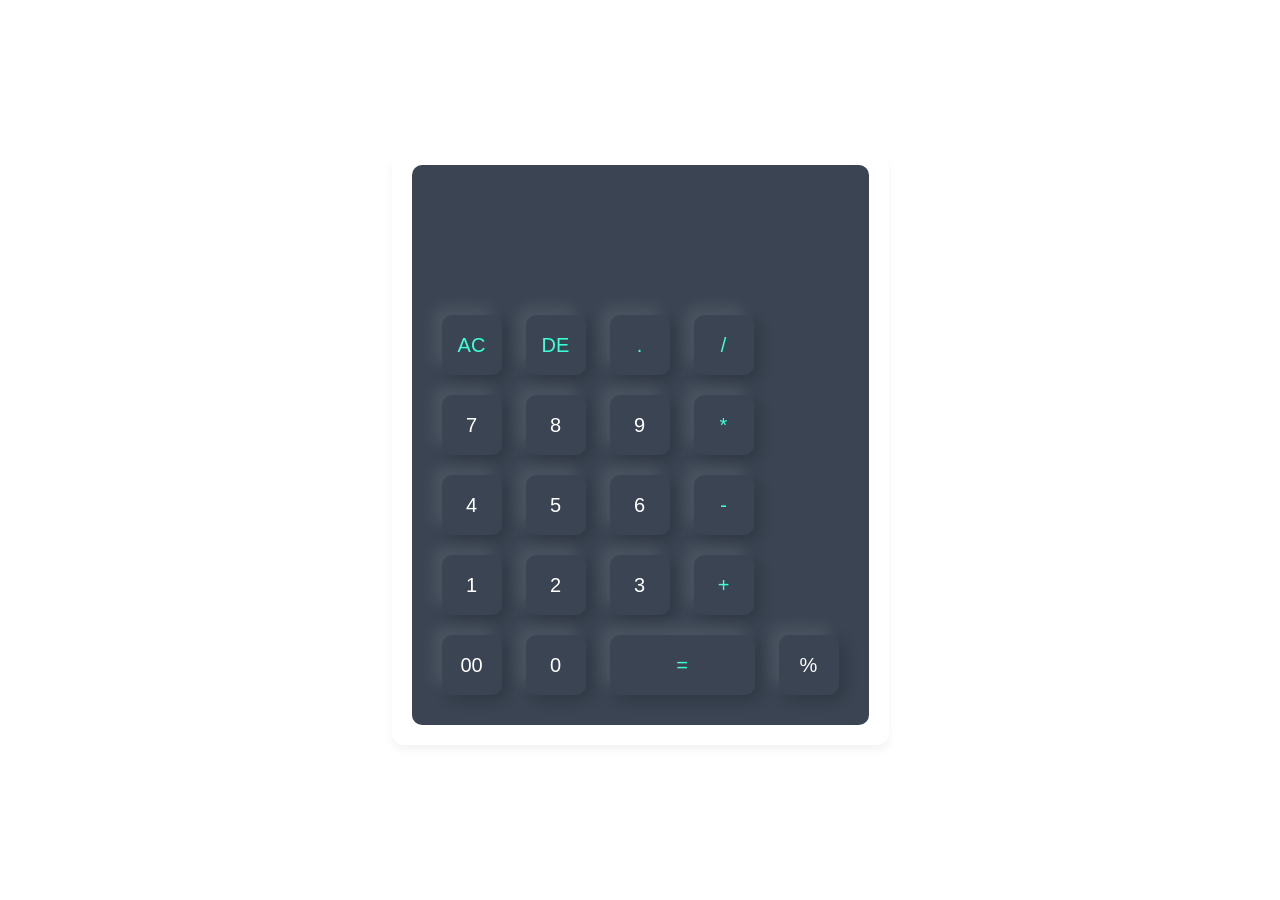
==== calculator.html @ b81e183b "calculator" ====
<!DOCTYPE html>
<html lang="en">
<head>
    <meta charset="UTF-8">
    <meta name="viewport" content="width=device-width, initial-scale=1.0">
    <title>Calculator</title>
    <link rel="stylesheet" href="calculator.css">
</head>
<body>
    
    <div class="container">
        <div class="calculator">
            <form>
                <div class="display">
                    <input type="text" name="display">
                </div>
                <div>
                    <input type="button" value="AC" onclick="display.value ='' " class="operator">
                    <input type="button" value="DE" onclick="display.value = display.value.toString().slice(0, -1)" class="operator">
                    <input type="button" value="." onclick="display.value +='.' " class="operator">
                    <input type="button" value="/" onclick="display.value +='/' " class="operator">
                </div>
                <div>
                    <input type="button" value="7" onclick="display.value +='7' ">
                    <input type="button" value="8" onclick="display.value +='8' ">
                    <input type="button" value="9" onclick="display.value +='9' ">
                    <input type="button" value="*" onclick="display.value +='*' " class="operator">
                </div>
                <div>
                    <input type="button" value="4" onclick="display.value +='4' ">
                    <input type="button" value="5" onclick="display.value +='5' ">
                    <input type="button" value="6" onclick="display.value +='6' ">
                    <input type="button" value="-" onclick="display.value +='-' " class="operator">
                </div>
                <div>
                    <input type="button" value="1" onclick="display.value +='1' ">
                    <input type="button" value="2" onclick="display.value +='2' ">
                    <input type="button" value="3" onclick="display.value +='3' ">
                    <input type="button" value="+" onclick="display.value +='+' " class="operator">
                </div>
                <div>
                    <input type="button" value="00" onclick="display.value +='00' ">
                    <input type="button" value="0" onclick="display.value +='0' ">
                    <input type="button" value="=" onclick="display.value = eval(display.value)" class="equal operator">
                    <input type="button" value="%" onclick="display.value +='%' ">
                </div>
            </form>
        </div>
    </div>
</body>
</html>
---- calculator.css ----
*{
    margin: 0;
    padding: 0;
    font-family: 'Poppins' sans-serif;
    box-sizing: border-box;
}

body{
    height: 100vh;
    display: flex;
    align-items: center;
    justify-content: center;
}

.container{
    position: relative;
    border-radius: 12px;
    padding: 10px 20px 20px;
    background-color: #fff;
   box-shadow: 0 5px 10px rgba(0, 0, 0, 0.05);
}

.calculator{
    background: #3a4452;
    padding: 20px;
    border-radius: 10px;
}

.calculator form input{
    border: 0;
    outline: 0;
    width: 60px;
    height: 60px;
    border-radius: 10px;
    box-shadow: -8px -8px 15px rgba(255, 255, 255, 0.1), 5px 5px 15px rgba(0, 0, 0, 0.2);
    background: transparent;
    font-size: 20px;
    color: #fff;
    cursor: pointer;
    margin: 10px;
}

form .display{
    display: flex;
    justify-content: flex-end;
    margin: 20px 0;
}

form .display input{
    text-align: right;
    flex: 1;
    font-size: 45px;
    box-shadow: none
}

form input.equal{
    width: 145px;
}

form input.operator{
    color: #3dffd8;
}
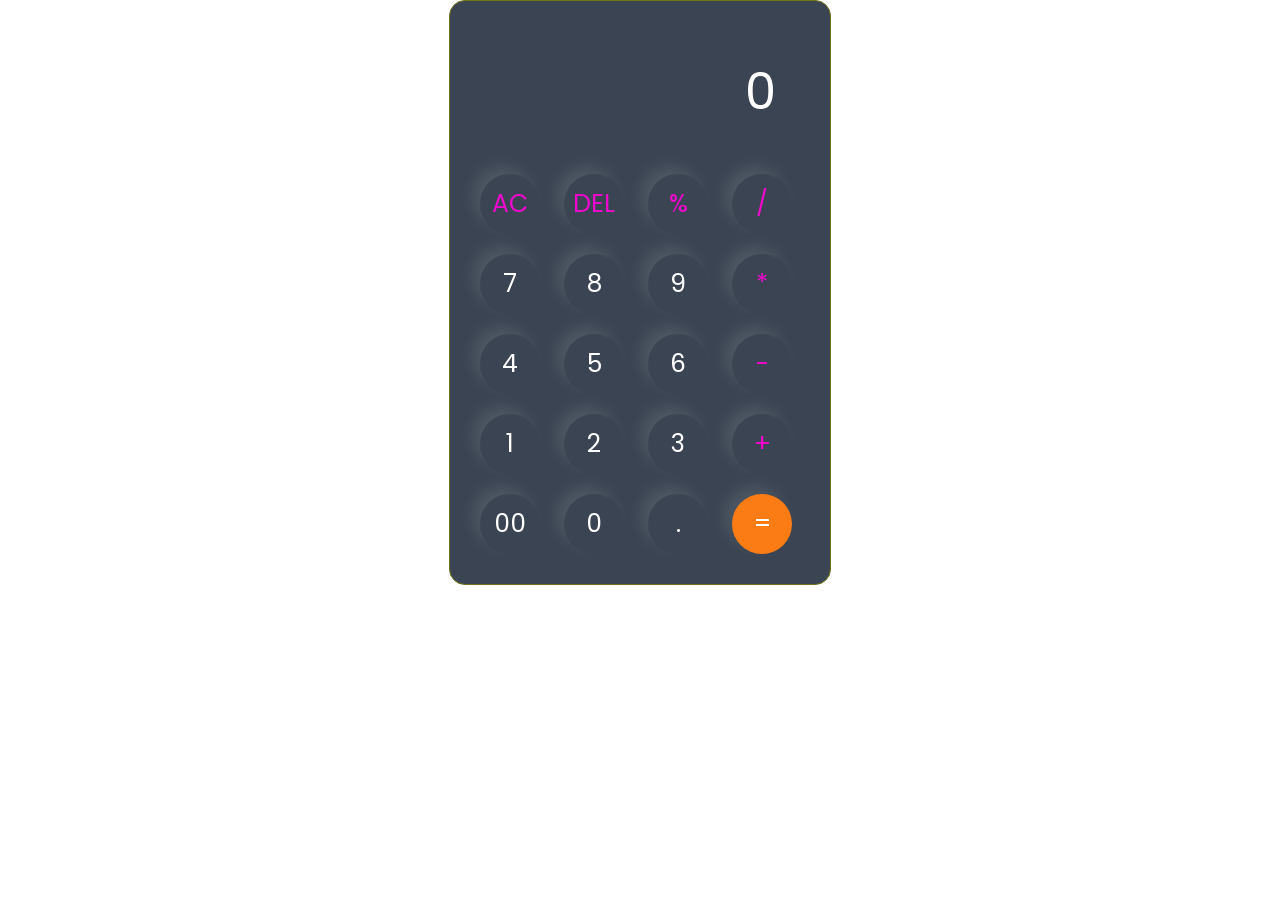
==== commit 9db350ad: "files" ====
--- a/calculator.html
+++ b/calculator.html
@@ -3,49 +3,141 @@
 <head>
     <meta charset="UTF-8">
     <meta name="viewport" content="width=device-width, initial-scale=1.0">
-    <title>Calculator</title>
-    <link rel="stylesheet" href="calculator.css">
+    <title>CALCULATOR</title>
+    <style>
+        @import url('https://fonts.googleapis.com/css2?family=Poppins:wght@500&display=swap');
+*{
+    margin: 0;
+    padding: 0;
+    box-sizing: border-box;
+    font-family: 'Poppins', sans-serif;
+}
+
+body{
+    width: 100%;
+    height: 1oovh;
+    display: flex;
+    justify-content: center;
+    align-items: center;
+    background: linear-gradient(45de, #0a0a0a, #3a4452);
+}
+
+.calculator{
+    border: 1px solid #717317;
+    padding: 20px;
+    border-radius: 16px;
+    background: #3a4452;
+    box-shadow: 0px 3px 15px rgba(113, 115, b119lue, 0.5);
+}
+
+input{
+    width: 320px;
+    border: none;
+    padding: 24px;
+    margin: 10px;
+    background: transparent;
+    box-shadow: 0px 3px 15px rgbs(84 84 84 0.1);
+    font-size: 50px;
+    text-align: right;
+    cursor: pointer;
+    color: #ffffff;
+
+}
+
+input::placeholder{
+    color: #ffffff;    
+}
+button{
+    border: none;
+    width: 60px;
+    height: 60px;
+    margin: 10px;
+    border-radius: 50%;
+    background: transparent;
+    color: #ffffff;
+    font-size: 25px;
+    box-shadow: -8px -8px 15px rgba(255, 255, 255, 0.1);
+    cursor: pointer;
+}
+
+.equalBtn{
+    background-color: #fb7c14;
+}
+
+.operator{
+    color: #ee0acc;
+}
+
+    </style>
 </head>
 <body>
-    
-    <div class="container">
-        <div class="calculator">
-            <form>
-                <div class="display">
-                    <input type="text" name="display">
-                </div>
-                <div>
-                    <input type="button" value="AC" onclick="display.value ='' " class="operator">
-                    <input type="button" value="DE" onclick="display.value = display.value.toString().slice(0, -1)" class="operator">
-                    <input type="button" value="." onclick="display.value +='.' " class="operator">
-                    <input type="button" value="/" onclick="display.value +='/' " class="operator">
-                </div>
-                <div>
-                    <input type="button" value="7" onclick="display.value +='7' ">
-                    <input type="button" value="8" onclick="display.value +='8' ">
-                    <input type="button" value="9" onclick="display.value +='9' ">
-                    <input type="button" value="*" onclick="display.value +='*' " class="operator">
-                </div>
-                <div>
-                    <input type="button" value="4" onclick="display.value +='4' ">
-                    <input type="button" value="5" onclick="display.value +='5' ">
-                    <input type="button" value="6" onclick="display.value +='6' ">
-                    <input type="button" value="-" onclick="display.value +='-' " class="operator">
-                </div>
-                <div>
-                    <input type="button" value="1" onclick="display.value +='1' ">
-                    <input type="button" value="2" onclick="display.value +='2' ">
-                    <input type="button" value="3" onclick="display.value +='3' ">
-                    <input type="button" value="+" onclick="display.value +='+' " class="operator">
-                </div>
-                <div>
-                    <input type="button" value="00" onclick="display.value +='00' ">
-                    <input type="button" value="0" onclick="display.value +='0' ">
-                    <input type="button" value="=" onclick="display.value = eval(display.value)" class="equal operator">
-                    <input type="button" value="%" onclick="display.value +='%' ">
-                </div>
-            </form>
+
+    <div class="calculator">
+        <input type="text" placeholder="0" id="inputBox">
+        <div>
+            <button class="operator">AC</button>
+            <button class="operator">DEL</button>
+            <button class="operator">%</button>
+            <button class="operator">/</button>
+        </div>
+        <div>
+            <button>7</button>
+            <button>8</button>
+            <button>9</button>
+            <button class="operator">*</button>
+        </div>
+        <div>
+            <button>4</button>
+            <button>5</button>
+            <button>6</button>
+            <button class="operator">-</button>
+        </div>
+        <div>
+            <button>1</button>
+            <button>2</button>
+            <button>3</button>
+            <button class="operator">+</button>
+        </div>
+        <div>
+            <button>00</button>
+            <button>0</button>
+            <button>.</button>
+            <button class="equalBtn">=</button>
         </div>
     </div>
+
+    <script>
+        let input = document.getElementById('inputBox');
+let buttons = document.querySelectorAll
+('button');
+
+let string = "";
+let arr = Array.from(buttons);
+arr.forEach(button =>{
+    button.addEventListener('click', (e) =>{
+       if(e.target.innerHTML == '='){
+        string = eval(string);
+        input.value = string;
+       }
+
+       else if(e.target.innerHTML == 'AC'){
+        string = "";
+        input.value = string;
+
+       }
+
+       else if(e.target.innerHTML == 'DEL'){
+        string = string.substring(0, string.length-1);
+        input.value = string
+       }
+
+       else{
+        string += e.target.innerHTML;
+        input.value = string;
+       }
+
+    })
+})
+    </script>
 </body>
 </html>
